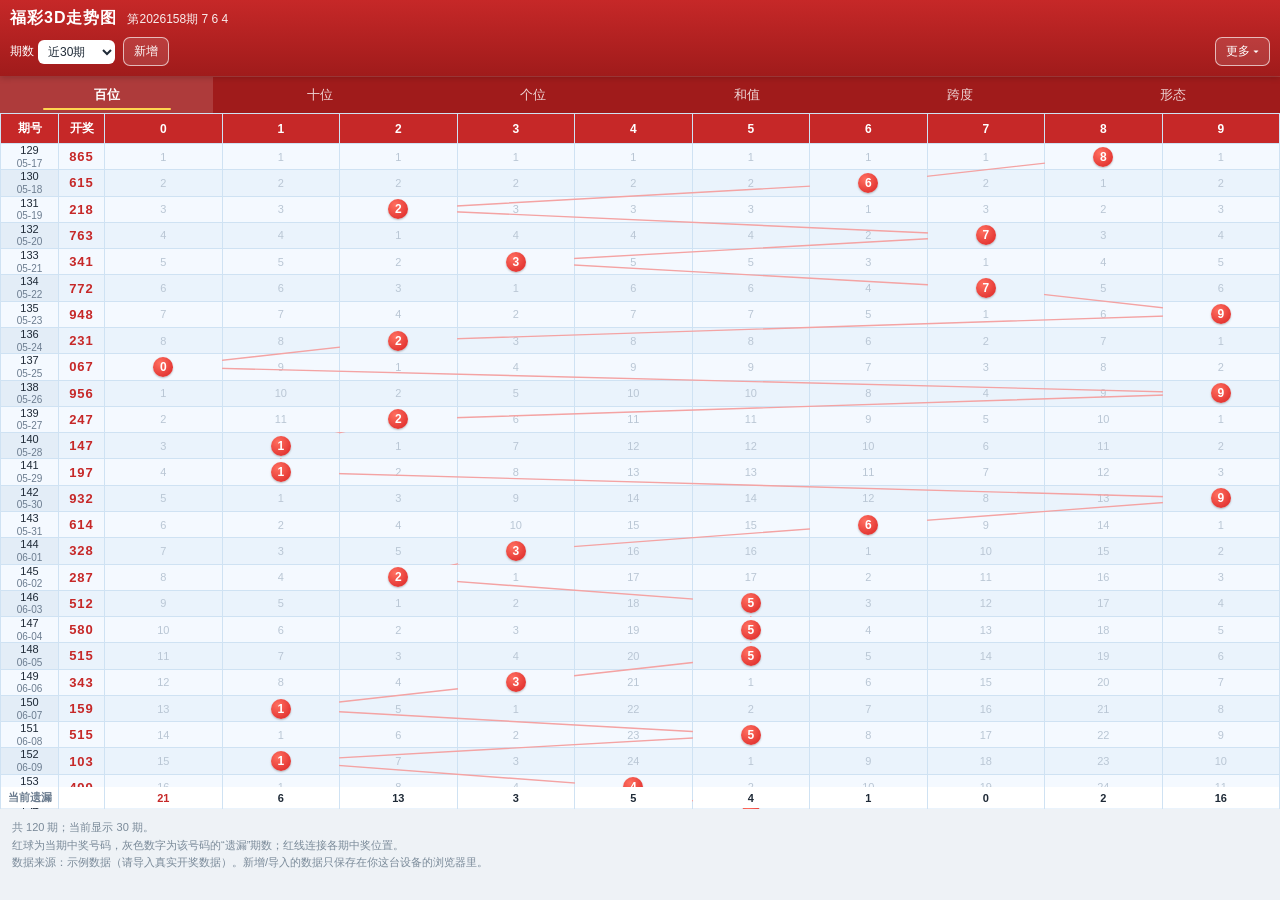
==== index.html @ e4e0636d "福彩3D走势图：纯静态站点，可部署到 GitHub Pages Co-Authored-By: Claude Opus 4.8 <noreply@anthropic.com>" ====
<!DOCTYPE html>
<html lang="zh-CN">
<head>
  <meta charset="UTF-8" />
  <meta name="viewport" content="width=device-width, initial-scale=1.0, maximum-scale=1.0, user-scalable=no" />
  <meta name="theme-color" content="#c62828" />
  <title>福彩3D走势图</title>
  <link rel="stylesheet" href="styles.css" />
</head>
<body>
  <header class="topbar">
    <div class="title-row">
      <h1>福彩3D走势图</h1>
      <span class="latest" id="latest">--</span>
    </div>
    <div class="ctrl-row">
      <label class="sel">
        期数
        <select id="periodSelect">
          <option value="30">近30期</option>
          <option value="50">近50期</option>
          <option value="100">近100期</option>
          <option value="0">全部</option>
        </select>
      </label>
      <button class="btn" id="btnAdd">新增</button>
      <button class="btn" id="btnMore">更多 ▾</button>
    </div>
    <div class="more-menu" id="moreMenu" hidden>
      <button class="menu-item" data-act="import">导入 CSV</button>
      <button class="menu-item" data-act="export">导出 CSV</button>
      <button class="menu-item" data-act="online">尝试在线更新</button>
      <button class="menu-item" data-act="status">数据状态</button>
      <button class="menu-item danger" data-act="reset">清除我新增的数据</button>
    </div>
  </header>

  <nav class="tabbar" id="tabbar">
    <button class="tab active" data-view="bai">百位</button>
    <button class="tab" data-view="shi">十位</button>
    <button class="tab" data-view="ge">个位</button>
    <button class="tab" data-view="sum">和值</button>
    <button class="tab" data-view="span">跨度</button>
    <button class="tab" data-view="shape">形态</button>
  </nav>

  <main class="board">
    <div class="table-scroll" id="tableScroll">
      <table class="trend" id="trendTable"></table>
    </div>
  </main>

  <p class="hint" id="hint"></p>

  <!-- 新增开奖弹窗 -->
  <div class="modal" id="addModal" hidden>
    <div class="modal-card">
      <h2>新增一期开奖</h2>
      <label>期号 <input id="inIssue" inputmode="numeric" placeholder="如 2026159" /></label>
      <label>日期 <input id="inDate" type="date" /></label>
      <label>开奖号 (3位)
        <input id="inNum" inputmode="numeric" maxlength="3" placeholder="如 487" />
      </label>
      <div class="modal-actions">
        <button class="btn ghost" id="addCancel">取消</button>
        <button class="btn primary" id="addSave">保存</button>
      </div>
    </div>
  </div>

  <input type="file" id="fileInput" accept=".csv,text/csv" hidden />

  <script src="app.js"></script>
</body>
</html>
---- styles.css ----
:root {
  --red: #c62828;
  --red-dark: #a01b1b;
  --grid: #cfe2f3;
  --grid-strong: #a9cce8;
  --cell-bg: #f4f9ff;
  --cell-alt: #eaf3fc;
  --ink: #1f2a37;
  --muted: #9fb3c8;
  --omit: #b9c6d4;
  --ball: #e53935;
  --ball-text: #fff;
  --head-bg: #c62828;
  --head-ink: #fff;
}

* { box-sizing: border-box; -webkit-tap-highlight-color: transparent; }
[hidden] { display: none !important; }

html, body {
  margin: 0;
  padding: 0;
  background: #eef2f6;
  color: var(--ink);
  font-family: -apple-system, BlinkMacSystemFont, "PingFang SC", "Hiragino Sans GB",
    "Microsoft YaHei", "Helvetica Neue", Arial, sans-serif;
  font-size: 13px;
}
html, body { height: 100%; }
body {
  display: flex;
  flex-direction: column;
  height: 100vh;
  height: 100dvh;
  overflow: hidden;
}

/* ---------- Top bar ---------- */
.topbar {
  position: relative;
  z-index: 20;
  flex: none;
  background: linear-gradient(180deg, var(--red), var(--red-dark));
  color: #fff;
  padding: 8px 10px 10px;
  box-shadow: 0 2px 6px rgba(0, 0, 0, .18);
}
.title-row {
  display: flex;
  align-items: baseline;
  gap: 10px;
}
.title-row h1 {
  font-size: 16px;
  margin: 0;
  font-weight: 700;
  letter-spacing: 1px;
}
.latest {
  font-size: 12px;
  opacity: .92;
  font-variant-numeric: tabular-nums;
}
.ctrl-row {
  display: flex;
  align-items: center;
  gap: 8px;
  margin-top: 8px;
}
.sel {
  display: inline-flex;
  align-items: center;
  gap: 4px;
  font-size: 12px;
  color: #fff;
}
.sel select {
  border: none;
  border-radius: 6px;
  padding: 4px 6px;
  font-size: 12px;
  background: #fff;
  color: var(--ink);
}
.btn {
  border: 1px solid rgba(255, 255, 255, .65);
  background: rgba(255, 255, 255, .12);
  color: #fff;
  border-radius: 7px;
  padding: 5px 10px;
  font-size: 12px;
  cursor: pointer;
}
.btn:active { transform: scale(.97); }
.ctrl-row .btn:last-child { margin-left: auto; }

.more-menu {
  position: absolute;
  right: 10px;
  top: 100%;
  margin-top: 4px;
  background: #fff;
  color: var(--ink);
  border-radius: 10px;
  box-shadow: 0 8px 24px rgba(0, 0, 0, .22);
  overflow: hidden;
  min-width: 160px;
  z-index: 30;
}
.menu-item {
  display: block;
  width: 100%;
  text-align: left;
  border: none;
  background: #fff;
  padding: 11px 14px;
  font-size: 13px;
  cursor: pointer;
  border-bottom: 1px solid #f0f0f0;
}
.menu-item:active { background: #f5f5f5; }
.menu-item.danger { color: var(--red); }

/* ---------- Tab bar (view toggles) ---------- */
.tabbar {
  flex: none;
  z-index: 15;
  display: flex;
  background: var(--red-dark);
  border-top: 1px solid rgba(255, 255, 255, .15);
}
.tab {
  flex: 1;
  border: none;
  background: transparent;
  color: rgba(255, 255, 255, .82);
  padding: 9px 0;
  font-size: 13px;
  cursor: pointer;
  position: relative;
}
.tab.active {
  color: #fff;
  font-weight: 700;
  background: rgba(255, 255, 255, .14);
}
.tab.active::after {
  content: "";
  position: absolute;
  left: 20%;
  right: 20%;
  bottom: 3px;
  height: 2px;
  background: #ffd54f;
  border-radius: 2px;
}

/* ---------- Board ---------- */
.board {
  flex: 1;
  min-height: 0;
  display: flex;
  flex-direction: column;
}
.table-scroll {
  flex: 1;
  overflow: auto;
  -webkit-overflow-scrolling: touch;
  background: #fff;
}
.scroll-inner {
  position: relative;
  width: max-content;
  min-width: 100%;
}
table.trend {
  border-collapse: collapse;
  width: max-content;
  min-width: 100%;
  font-variant-numeric: tabular-nums;
}
table.trend th,
table.trend td {
  border: 1px solid var(--grid);
  text-align: center;
  padding: 0;
  white-space: nowrap;
}

/* header */
table.trend thead th {
  position: sticky;
  top: 0;
  z-index: 6;
  background: var(--head-bg);
  color: var(--head-ink);
  font-weight: 600;
  height: 30px;
  font-size: 12px;
}
.col-issue, td.issue-cell {
  width: 58px; min-width: 58px; max-width: 58px;
  padding: 0 3px !important;
}
.col-num, td.num-cell {
  width: 46px; min-width: 46px; max-width: 46px;
}

/* sticky first columns */
.sticky-l0 {
  position: sticky;
  left: 0;
  z-index: 5;
  background: var(--cell-alt);
}
thead .sticky-l0 { z-index: 8; background: var(--head-bg); }
.sticky-l1 { background: #fff7f7; }
thead .sticky-l1 { background: var(--head-bg); }

/* body cells */
table.trend tbody td {
  height: 26px;
  min-width: 22px;
  background: var(--cell-bg);
  color: var(--omit);
  font-size: 11px;
  position: relative;
}
table.trend tbody tr:nth-child(even) td { background: var(--cell-alt); }
table.trend tbody tr:nth-child(even) .sticky-l0 { background: #e3edf7; }

table.trend tbody td.issue-cell { font-size: 11px; color: var(--ink); padding: 0 3px; line-height: 1.15; }
.date-cell { font-size: 10px; color: #6b7c8f; }

table.trend tbody td.num-cell {
  color: var(--red);
  font-weight: 700;
  font-size: 13px;
  letter-spacing: 1px;
}

/* red ball on hit */
.ball {
  background: transparent;
  color: var(--omit);
}
.ball.hit {
  color: var(--ball-text);
  font-weight: 700;
  z-index: 5;
}
.ball.hit .dot {
  display: inline-flex;
  align-items: center;
  justify-content: center;
  width: 20px;
  height: 20px;
  border-radius: 50%;
  background: radial-gradient(circle at 35% 30%, #ff6f60, var(--ball) 70%);
  box-shadow: 0 1px 2px rgba(0, 0, 0, .25);
  font-size: 12px;
}

/* connecting line layer */
.line-svg {
  position: absolute;
  inset: 0;
  pointer-events: none;
  z-index: 4;
  overflow: visible;
}
.line-svg polyline {
  fill: none;
  stroke: #f4a3a3;
  stroke-width: 1.4;
}

/* footer stats */
table.trend tfoot td {
  position: sticky;
  bottom: 0;
  z-index: 6;
  background: #fff;
  color: var(--ink);
  font-size: 11px;
  height: 22px;
  font-weight: 600;
}
table.trend tfoot td.sticky-l0 { z-index: 7; }
table.trend tfoot tr td.lbl {
  color: #6b7c8f;
  font-weight: 600;
}
table.trend tfoot .hot { color: var(--red); }

/* shape table */
.shape-table td { color: var(--ink) !important; font-size: 12px; }
.shape-table .tag {
  display: inline-block;
  min-width: 20px;
  padding: 1px 5px;
  border-radius: 4px;
  font-size: 11px;
  color: #fff;
}
.tag.big   { background: #e57373; }
.tag.small { background: #64b5f6; }
.tag.odd   { background: #ba68c8; }
.tag.even  { background: #4db6ac; }
.tag.prime { background: #ffb74d; }
.tag.comp  { background: #90a4ae; }
.tag.r0 { background: #7986cb; }
.tag.r1 { background: #4dd0e1; }
.tag.r2 { background: #aed581; }
.tag.z3 { background: #ff8a65; }
.tag.z6 { background: #9ccc65; }
.tag.bao { background: #c62828; }

.hint {
  margin: 10px 12px 28px;
  color: #7a8a99;
  font-size: 11px;
  line-height: 1.6;
}

/* ---------- Modal ---------- */
.modal {
  position: fixed;
  inset: 0;
  background: rgba(0, 0, 0, .45);
  display: flex;
  align-items: center;
  justify-content: center;
  z-index: 50;
  padding: 20px;
}
.modal-card {
  background: #fff;
  border-radius: 14px;
  width: 100%;
  max-width: 320px;
  padding: 18px 18px 16px;
}
.modal-card h2 { margin: 0 0 12px; font-size: 16px; }
.modal-card label {
  display: block;
  font-size: 13px;
  color: #44525f;
  margin-bottom: 12px;
}
.modal-card input {
  display: block;
  width: 100%;
  margin-top: 5px;
  padding: 9px 10px;
  font-size: 15px;
  border: 1px solid #d6dee6;
  border-radius: 8px;
}
.modal-actions {
  display: flex;
  gap: 10px;
  margin-top: 4px;
}
.modal-actions .btn { flex: 1; padding: 10px; }
.btn.primary { background: var(--red); border-color: var(--red); }
.btn.ghost { background: #eef2f6; color: var(--ink); border-color: #d6dee6; }

/* toast */
.toast {
  position: fixed;
  left: 50%;
  bottom: 40px;
  transform: translateX(-50%);
  background: rgba(0, 0, 0, .82);
  color: #fff;
  padding: 9px 16px;
  border-radius: 20px;
  font-size: 13px;
  z-index: 60;
  opacity: 0;
  transition: opacity .2s;
  pointer-events: none;
  max-width: 80vw;
  text-align: center;
}
.toast.show { opacity: 1; }
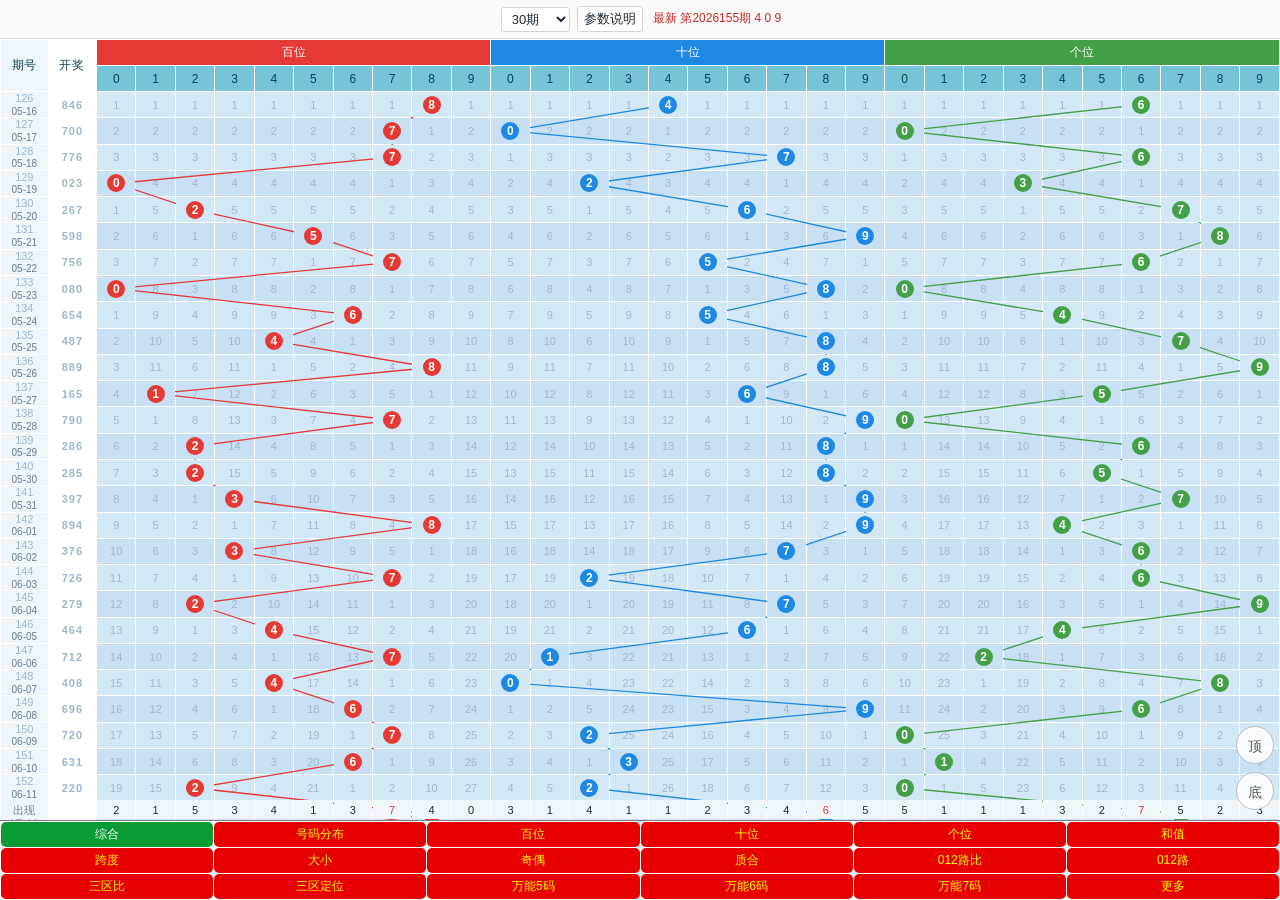
==== commit 2cd3ac02: "UI 重做：对齐 zjt-cp 移动走势图(青表头/红蓝绿连线/综合视图/底部红黄按钮/全指标) Co-Authored-By: Claude Opus 4.8 <noreply@anthropic." ====
--- a/index.html
+++ b/index.html
@@ -2,74 +2,53 @@
 <html lang="zh-CN">
 <head>
   <meta charset="UTF-8" />
-  <meta name="viewport" content="width=device-width, initial-scale=1.0, maximum-scale=1.0, user-scalable=no" />
-  <meta name="theme-color" content="#c62828" />
+  <meta name="viewport" content="width=device-width, initial-scale=1, maximum-scale=1, user-scalable=no" />
+  <meta name="theme-color" content="#78c4d7" />
   <title>福彩3D走势图</title>
   <link rel="stylesheet" href="styles.css" />
 </head>
 <body>
-  <header class="topbar">
-    <div class="title-row">
-      <h1>福彩3D走势图</h1>
-      <span class="latest" id="latest">--</span>
+  <div class="menubar">
+    <select id="qiShu">
+      <option value="30">30期</option>
+      <option value="50">50期</option>
+      <option value="60">60期</option>
+      <option value="90">90期</option>
+      <option value="100">100期</option>
+      <option value="120">120期</option>
+      <option value="150">150期</option>
+      <option value="200">200期</option>
+      <option value="300">300期</option>
+    </select>
+    <span class="pill" id="canShu">参数说明</span>
+    <span class="latest" id="latest">--</span>
+  </div>
+
+  <div class="trend-area" id="trendArea">
+    <div class="scroll-inner" id="scrollInner"></div>
+    <div class="scrollbtns">
+      <span id="toTop">顶</span>
+      <span id="toBottom">底</span>
     </div>
-    <div class="ctrl-row">
-      <label class="sel">
-        期数
-        <select id="periodSelect">
-          <option value="30">近30期</option>
-          <option value="50">近50期</option>
-          <option value="100">近100期</option>
-          <option value="0">全部</option>
-        </select>
-      </label>
-      <button class="btn" id="btnAdd">新增</button>
-      <button class="btn" id="btnMore">更多 ▾</button>
-    </div>
-    <div class="more-menu" id="moreMenu" hidden>
-      <button class="menu-item" data-act="import">导入 CSV</button>
-      <button class="menu-item" data-act="export">导出 CSV</button>
-      <button class="menu-item" data-act="online">尝试在线更新</button>
-      <button class="menu-item" data-act="status">数据状态</button>
-      <button class="menu-item danger" data-act="reset">清除我新增的数据</button>
-    </div>
-  </header>
+  </div>
 
-  <nav class="tabbar" id="tabbar">
-    <button class="tab active" data-view="bai">百位</button>
-    <button class="tab" data-view="shi">十位</button>
-    <button class="tab" data-view="ge">个位</button>
-    <button class="tab" data-view="sum">和值</button>
-    <button class="tab" data-view="span">跨度</button>
-    <button class="tab" data-view="shape">形态</button>
-  </nav>
+  <div class="indexs" id="indexs"></div>
 
-  <main class="board">
-    <div class="table-scroll" id="tableScroll">
-      <table class="trend" id="trendTable"></table>
-    </div>
-  </main>
-
-  <p class="hint" id="hint"></p>
-
-  <!-- 新增开奖弹窗 -->
+  <!-- 新增弹窗 -->
   <div class="modal" id="addModal" hidden>
     <div class="modal-card">
       <h2>新增一期开奖</h2>
       <label>期号 <input id="inIssue" inputmode="numeric" placeholder="如 2026159" /></label>
       <label>日期 <input id="inDate" type="date" /></label>
-      <label>开奖号 (3位)
-        <input id="inNum" inputmode="numeric" maxlength="3" placeholder="如 487" />
-      </label>
+      <label>开奖号 (3位) <input id="inNum" inputmode="numeric" maxlength="3" placeholder="如 487" /></label>
       <div class="modal-actions">
-        <button class="btn ghost" id="addCancel">取消</button>
-        <button class="btn primary" id="addSave">保存</button>
+        <button id="addCancel">取消</button>
+        <button class="primary" id="addSave">保存</button>
       </div>
     </div>
   </div>
 
   <input type="file" id="fileInput" accept=".csv,text/csv" hidden />
-
   <script src="app.js"></script>
 </body>
 </html>
--- a/styles.css
+++ b/styles.css
@@ -1,387 +1,190 @@
 :root {
-  --red: #c62828;
-  --red-dark: #a01b1b;
-  --grid: #cfe2f3;
-  --grid-strong: #a9cce8;
-  --cell-bg: #f4f9ff;
-  --cell-alt: #eaf3fc;
+  --head: #78c4d7;        /* 表头青色 */
+  --cell: #d3e8f7;        /* 格子浅蓝 */
+  --cell-alt: #c7e0f4;
+  --line-bai: #e53935;    /* 百位连线 红 */
+  --line-shi: #1e88e5;    /* 十位连线 蓝 */
+  --line-ge:  #43a047;    /* 个位连线 绿 */
+  --ball: #e53935;        /* 红球 */
+  --pink: #ffb6c1;        /* 和值/跨度 */
+  --salmon: #ffa07a;      /* 路数等 */
+  --btn: #e60000;         /* 底部按钮红 */
+  --btn-on: #0a9b34;      /* 选中绿 */
   --ink: #1f2a37;
-  --muted: #9fb3c8;
-  --omit: #b9c6d4;
-  --ball: #e53935;
-  --ball-text: #fff;
-  --head-bg: #c62828;
-  --head-ink: #fff;
 }
 
 * { box-sizing: border-box; -webkit-tap-highlight-color: transparent; }
 [hidden] { display: none !important; }
 
 html, body {
-  margin: 0;
-  padding: 0;
-  background: #eef2f6;
-  color: var(--ink);
-  font-family: -apple-system, BlinkMacSystemFont, "PingFang SC", "Hiragino Sans GB",
-    "Microsoft YaHei", "Helvetica Neue", Arial, sans-serif;
+  margin: 0; padding: 0; height: 100%;
+  background: #fff; color: var(--ink);
+  font-family: -apple-system, BlinkMacSystemFont, "PingFang SC", "Microsoft YaHei", Arial, sans-serif;
   font-size: 13px;
 }
-html, body { height: 100%; }
-body {
-  display: flex;
-  flex-direction: column;
-  height: 100vh;
-  height: 100dvh;
-  overflow: hidden;
+body { display: flex; flex-direction: column; height: 100vh; height: 100dvh; overflow: hidden; }
+
+/* ---------- 顶部 ---------- */
+.menubar {
+  flex: none;
+  text-align: center;
+  padding: 6px 5px;
+  border-bottom: 1px solid #ddd;
+  background: #fafafa;
 }
-
-/* ---------- Top bar ---------- */
-.topbar {
-  position: relative;
-  z-index: 20;
-  flex: none;
-  background: linear-gradient(180deg, var(--red), var(--red-dark));
-  color: #fff;
-  padding: 8px 10px 10px;
-  box-shadow: 0 2px 6px rgba(0, 0, 0, .18);
-}
-.title-row {
-  display: flex;
-  align-items: baseline;
-  gap: 10px;
-}
-.title-row h1 {
-  font-size: 16px;
-  margin: 0;
-  font-weight: 700;
-  letter-spacing: 1px;
-}
-.latest {
-  font-size: 12px;
-  opacity: .92;
-  font-variant-numeric: tabular-nums;
-}
-.ctrl-row {
-  display: flex;
-  align-items: center;
-  gap: 8px;
-  margin-top: 8px;
-}
-.sel {
-  display: inline-flex;
-  align-items: center;
-  gap: 4px;
-  font-size: 12px;
-  color: #fff;
-}
-.sel select {
-  border: none;
-  border-radius: 6px;
-  padding: 4px 6px;
-  font-size: 12px;
+.menubar select, .menubar .pill {
+  border: 1px solid lightgray;
+  padding: 3px 6px;
+  font-size: 13px;
+  border-radius: 3px;
   background: #fff;
   color: var(--ink);
+  margin: 0 2px;
+  vertical-align: middle;
 }
-.btn {
-  border: 1px solid rgba(255, 255, 255, .65);
-  background: rgba(255, 255, 255, .12);
-  color: #fff;
-  border-radius: 7px;
-  padding: 5px 10px;
-  font-size: 12px;
-  cursor: pointer;
-}
-.btn:active { transform: scale(.97); }
-.ctrl-row .btn:last-child { margin-left: auto; }
+.menubar .pill { cursor: pointer; display: inline-block; }
+.menubar .latest { font-size: 12px; color: #c62828; margin-left: 4px; }
 
-.more-menu {
-  position: absolute;
-  right: 10px;
-  top: 100%;
-  margin-top: 4px;
-  background: #fff;
-  color: var(--ink);
-  border-radius: 10px;
-  box-shadow: 0 8px 24px rgba(0, 0, 0, .22);
-  overflow: hidden;
-  min-width: 160px;
-  z-index: 30;
-}
-.menu-item {
-  display: block;
-  width: 100%;
-  text-align: left;
-  border: none;
-  background: #fff;
-  padding: 11px 14px;
-  font-size: 13px;
-  cursor: pointer;
-  border-bottom: 1px solid #f0f0f0;
-}
-.menu-item:active { background: #f5f5f5; }
-.menu-item.danger { color: var(--red); }
-
-/* ---------- Tab bar (view toggles) ---------- */
-.tabbar {
-  flex: none;
-  z-index: 15;
-  display: flex;
-  background: var(--red-dark);
-  border-top: 1px solid rgba(255, 255, 255, .15);
-}
-.tab {
-  flex: 1;
-  border: none;
-  background: transparent;
-  color: rgba(255, 255, 255, .82);
-  padding: 9px 0;
-  font-size: 13px;
-  cursor: pointer;
-  position: relative;
-}
-.tab.active {
-  color: #fff;
-  font-weight: 700;
-  background: rgba(255, 255, 255, .14);
-}
-.tab.active::after {
-  content: "";
-  position: absolute;
-  left: 20%;
-  right: 20%;
-  bottom: 3px;
-  height: 2px;
-  background: #ffd54f;
-  border-radius: 2px;
-}
-
-/* ---------- Board ---------- */
-.board {
-  flex: 1;
-  min-height: 0;
-  display: flex;
-  flex-direction: column;
-}
-.table-scroll {
+/* ---------- 走势区 ---------- */
+.trend-area {
   flex: 1;
   overflow: auto;
   -webkit-overflow-scrolling: touch;
   background: #fff;
 }
-.scroll-inner {
-  position: relative;
-  width: max-content;
-  min-width: 100%;
-}
-table.trend {
-  border-collapse: collapse;
-  width: max-content;
-  min-width: 100%;
-  font-variant-numeric: tabular-nums;
-}
-table.trend th,
-table.trend td {
-  border: 1px solid var(--grid);
+.scroll-inner { position: relative; width: max-content; min-width: 100%; }
+
+table.trend { border-collapse: collapse; width: max-content; min-width: 100%; }
+table.trend th, table.trend td {
+  border: 1px solid #fff;
   text-align: center;
   padding: 0;
   white-space: nowrap;
+  font-variant-numeric: tabular-nums;
 }
+table.trend thead th {
+  position: sticky; top: 0; z-index: 6;
+  background: var(--head);
+  color: #06414f;
+  font-size: 12px; font-weight: normal;
+  height: 26px; min-width: 22px;
+}
+table.trend thead th.grp { color: #fff; font-weight: 500; }
 
-/* header */
-table.trend thead th {
-  position: sticky;
-  top: 0;
-  z-index: 6;
-  background: var(--head-bg);
-  color: var(--head-ink);
-  font-weight: 600;
-  height: 30px;
-  font-size: 12px;
-}
-.col-issue, td.issue-cell {
-  width: 58px; min-width: 58px; max-width: 58px;
-  padding: 0 3px !important;
-}
-.col-num, td.num-cell {
-  width: 46px; min-width: 46px; max-width: 46px;
-}
-
-/* sticky first columns */
-.sticky-l0 {
-  position: sticky;
-  left: 0;
-  z-index: 5;
-  background: var(--cell-alt);
-}
-thead .sticky-l0 { z-index: 8; background: var(--head-bg); }
-.sticky-l1 { background: #fff7f7; }
-thead .sticky-l1 { background: var(--head-bg); }
-
-/* body cells */
 table.trend tbody td {
-  height: 26px;
-  min-width: 22px;
-  background: var(--cell-bg);
-  color: var(--omit);
+  background: var(--cell);
+  color: #9fb6cc;
   font-size: 11px;
+  height: 24px; min-width: 22px;
   position: relative;
 }
 table.trend tbody tr:nth-child(even) td { background: var(--cell-alt); }
-table.trend tbody tr:nth-child(even) .sticky-l0 { background: #e3edf7; }
 
-table.trend tbody td.issue-cell { font-size: 11px; color: var(--ink); padding: 0 3px; line-height: 1.15; }
-.date-cell { font-size: 10px; color: #6b7c8f; }
-
-table.trend tbody td.num-cell {
-  color: var(--red);
-  font-weight: 700;
-  font-size: 13px;
-  letter-spacing: 1px;
+.issue-cell { color: var(--ink); font-size: 11px; padding: 0 4px; line-height: 1.15; background: #eef5fb !important; }
+.date-cell { color: #6b7c8f; font-size: 10px; }
+.num-cell {
+  background: #fff !important;
+  color: var(--ball); font-weight: 700; font-size: 13px; letter-spacing: 1px;
+  padding: 0 4px;
 }
 
-/* red ball on hit */
-.ball {
-  background: transparent;
-  color: var(--omit);
+/* 红球 */
+.ball.hit { color: #fff; font-weight: 700; z-index: 5; }
+.ball.hit .b {
+  display: inline-flex; align-items: center; justify-content: center;
+  width: 18px; height: 18px; border-radius: 50%;
+  background: var(--ball); color: #fff; font-size: 12px;
 }
-.ball.hit {
-  color: var(--ball-text);
-  font-weight: 700;
-  z-index: 5;
+.ball.hit.b-shi .b { background: var(--line-shi); }
+.ball.hit.b-ge  .b { background: var(--line-ge); }
+
+/* 区块底色 */
+.tint-pink td.v { background: var(--pink); }
+.tint-salmon td.v { background: var(--salmon); }
+
+/* 连线层 */
+.line-svg { position: absolute; inset: 0; pointer-events: none; z-index: 4; overflow: visible; }
+.line-svg polyline { fill: none; stroke-width: 1.3; }
+
+/* 统计页脚 */
+table.trend tfoot td {
+  position: sticky; bottom: 0; z-index: 6;
+  background: #eef5fb; color: var(--ink);
+  font-size: 11px; height: 20px; font-weight: 500;
 }
-.ball.hit .dot {
-  display: inline-flex;
-  align-items: center;
-  justify-content: center;
-  width: 20px;
-  height: 20px;
-  border-radius: 50%;
-  background: radial-gradient(circle at 35% 30%, #ff6f60, var(--ball) 70%);
-  box-shadow: 0 1px 2px rgba(0, 0, 0, .25);
-  font-size: 12px;
+table.trend tfoot td.lbl { color: #6b7c8f; }
+table.trend tfoot td.hot { color: var(--ball); }
+
+/* 形态/其它 标签 */
+.tag { display: inline-block; min-width: 18px; padding: 1px 5px; border-radius: 4px; font-size: 11px; color: #fff; }
+.tag.big{background:#e57373}.tag.small{background:#64b5f6}
+.tag.odd{background:#ba68c8}.tag.even{background:#4db6ac}
+.tag.prime{background:#ffb74d}.tag.comp{background:#90a4ae}
+.tag.r0{background:#7986cb}.tag.r1{background:#4dd0e1}.tag.r2{background:#aed581}
+.tag.z1{background:#7986cb}.tag.z2{background:#4dd0e1}.tag.z3{background:#aed581}
+.tag.z3x{background:#ff8a65}.tag.z6{background:#9ccc65}.tag.bao{background:#c62828}
+
+/* 推荐码 */
+.reco { padding: 10px; }
+.reco h3 { margin: 0 0 8px; font-size: 14px; }
+.reco .balls { display: flex; gap: 6px; flex-wrap: wrap; margin-bottom: 10px; }
+.reco .rb { width: 30px; height: 30px; border-radius: 50%; background: var(--ball); color: #fff;
+  display: flex; align-items: center; justify-content: center; font-size: 15px; font-weight: 700; }
+.reco .muted { color: #6b7c8f; font-size: 12px; line-height: 1.7; }
+
+/* 其它面板 */
+.other { padding: 12px; font-size: 13px; line-height: 1.9; }
+.other .row { display: flex; gap: 8px; flex-wrap: wrap; margin: 8px 0; }
+.other button {
+  border: 1px solid #cfd8e0; background: #f4f8fb; color: var(--ink);
+  border-radius: 6px; padding: 7px 12px; font-size: 13px; cursor: pointer;
+}
+.other button.primary { background: var(--btn); color: #fff; border-color: var(--btn); }
+.other .kv { color: #6b7c8f; }
+.other .kv b { color: var(--ink); font-weight: 600; }
+
+/* ---------- 底部功能区 ---------- */
+.indexs {
+  flex: none;
+  border-top: 1px solid gray;
+  background: #fff;
+  padding: 1px;
+}
+.indexs .grid { display: grid; grid-template-columns: repeat(6, 1fr); gap: 1px; }
+.indexs .ix {
+  background: var(--btn); color: #ff0;
+  text-align: center; padding: 4px 0; font-size: 12px;
+  border-radius: 5px; cursor: pointer; user-select: none;
+}
+.indexs .ix.on { background: var(--btn-on); color: #fff; }
+
+/* 悬浮 顶/底 */
+.scrollbtns { position: absolute; right: 6px; bottom: 90px; z-index: 50; display: flex; flex-direction: column; gap: 8px; }
+.scrollbtns span {
+  width: 38px; height: 38px; line-height: 38px; text-align: center;
+  border-radius: 50%; border: 1px solid #bbb; background: rgba(255,255,255,.85);
+  font-size: 14px; color: #555; cursor: pointer;
 }
 
-/* connecting line layer */
-.line-svg {
-  position: absolute;
-  inset: 0;
-  pointer-events: none;
-  z-index: 4;
-  overflow: visible;
+/* 更多弹层 */
+.more-pop {
+  position: absolute; right: 2px; z-index: 200;
+  background: #efefef; border: 1px solid #ccc; border-radius: 6px;
+  width: 70px; text-align: center; overflow: hidden;
 }
-.line-svg polyline {
-  fill: none;
-  stroke: #f4a3a3;
-  stroke-width: 1.4;
-}
+.more-pop span { display: block; padding: 7px 4px; font-size: 12px; border-bottom: 1px solid #fff; cursor: pointer; color: var(--ink); }
+.more-pop span:last-child { border-bottom: none; }
+.more-pop span.on { color: var(--btn); font-weight: 600; }
 
-/* footer stats */
-table.trend tfoot td {
-  position: sticky;
-  bottom: 0;
-  z-index: 6;
-  background: #fff;
-  color: var(--ink);
-  font-size: 11px;
-  height: 22px;
-  font-weight: 600;
-}
-table.trend tfoot td.sticky-l0 { z-index: 7; }
-table.trend tfoot tr td.lbl {
-  color: #6b7c8f;
-  font-weight: 600;
-}
-table.trend tfoot .hot { color: var(--red); }
+/* 弹窗 */
+.modal { position: fixed; inset: 0; background: rgba(0,0,0,.45); display: flex; align-items: center; justify-content: center; z-index: 300; padding: 20px; }
+.modal-card { background: #fff; border-radius: 12px; width: 100%; max-width: 320px; padding: 16px; }
+.modal-card h2 { margin: 0 0 12px; font-size: 16px; }
+.modal-card label { display: block; font-size: 13px; color: #44525f; margin-bottom: 12px; }
+.modal-card input { display: block; width: 100%; margin-top: 5px; padding: 9px 10px; font-size: 15px; border: 1px solid #d6dee6; border-radius: 8px; }
+.modal-actions { display: flex; gap: 10px; }
+.modal-actions button { flex: 1; padding: 10px; border-radius: 8px; border: 1px solid #d6dee6; background: #eef2f6; font-size: 14px; cursor: pointer; }
+.modal-actions button.primary { background: var(--btn); color: #fff; border-color: var(--btn); }
 
-/* shape table */
-.shape-table td { color: var(--ink) !important; font-size: 12px; }
-.shape-table .tag {
-  display: inline-block;
-  min-width: 20px;
-  padding: 1px 5px;
-  border-radius: 4px;
-  font-size: 11px;
-  color: #fff;
-}
-.tag.big   { background: #e57373; }
-.tag.small { background: #64b5f6; }
-.tag.odd   { background: #ba68c8; }
-.tag.even  { background: #4db6ac; }
-.tag.prime { background: #ffb74d; }
-.tag.comp  { background: #90a4ae; }
-.tag.r0 { background: #7986cb; }
-.tag.r1 { background: #4dd0e1; }
-.tag.r2 { background: #aed581; }
-.tag.z3 { background: #ff8a65; }
-.tag.z6 { background: #9ccc65; }
-.tag.bao { background: #c62828; }
-
-.hint {
-  margin: 10px 12px 28px;
-  color: #7a8a99;
-  font-size: 11px;
-  line-height: 1.6;
-}
-
-/* ---------- Modal ---------- */
-.modal {
-  position: fixed;
-  inset: 0;
-  background: rgba(0, 0, 0, .45);
-  display: flex;
-  align-items: center;
-  justify-content: center;
-  z-index: 50;
-  padding: 20px;
-}
-.modal-card {
-  background: #fff;
-  border-radius: 14px;
-  width: 100%;
-  max-width: 320px;
-  padding: 18px 18px 16px;
-}
-.modal-card h2 { margin: 0 0 12px; font-size: 16px; }
-.modal-card label {
-  display: block;
-  font-size: 13px;
-  color: #44525f;
-  margin-bottom: 12px;
-}
-.modal-card input {
-  display: block;
-  width: 100%;
-  margin-top: 5px;
-  padding: 9px 10px;
-  font-size: 15px;
-  border: 1px solid #d6dee6;
-  border-radius: 8px;
-}
-.modal-actions {
-  display: flex;
-  gap: 10px;
-  margin-top: 4px;
-}
-.modal-actions .btn { flex: 1; padding: 10px; }
-.btn.primary { background: var(--red); border-color: var(--red); }
-.btn.ghost { background: #eef2f6; color: var(--ink); border-color: #d6dee6; }
-
-/* toast */
-.toast {
-  position: fixed;
-  left: 50%;
-  bottom: 40px;
-  transform: translateX(-50%);
-  background: rgba(0, 0, 0, .82);
-  color: #fff;
-  padding: 9px 16px;
-  border-radius: 20px;
-  font-size: 13px;
-  z-index: 60;
-  opacity: 0;
-  transition: opacity .2s;
-  pointer-events: none;
-  max-width: 80vw;
-  text-align: center;
-}
+.toast { position: fixed; left: 50%; bottom: 100px; transform: translateX(-50%); background: rgba(0,0,0,.82); color: #fff; padding: 9px 16px; border-radius: 20px; font-size: 13px; z-index: 400; opacity: 0; transition: opacity .2s; pointer-events: none; max-width: 80vw; text-align: center; }
 .toast.show { opacity: 1; }
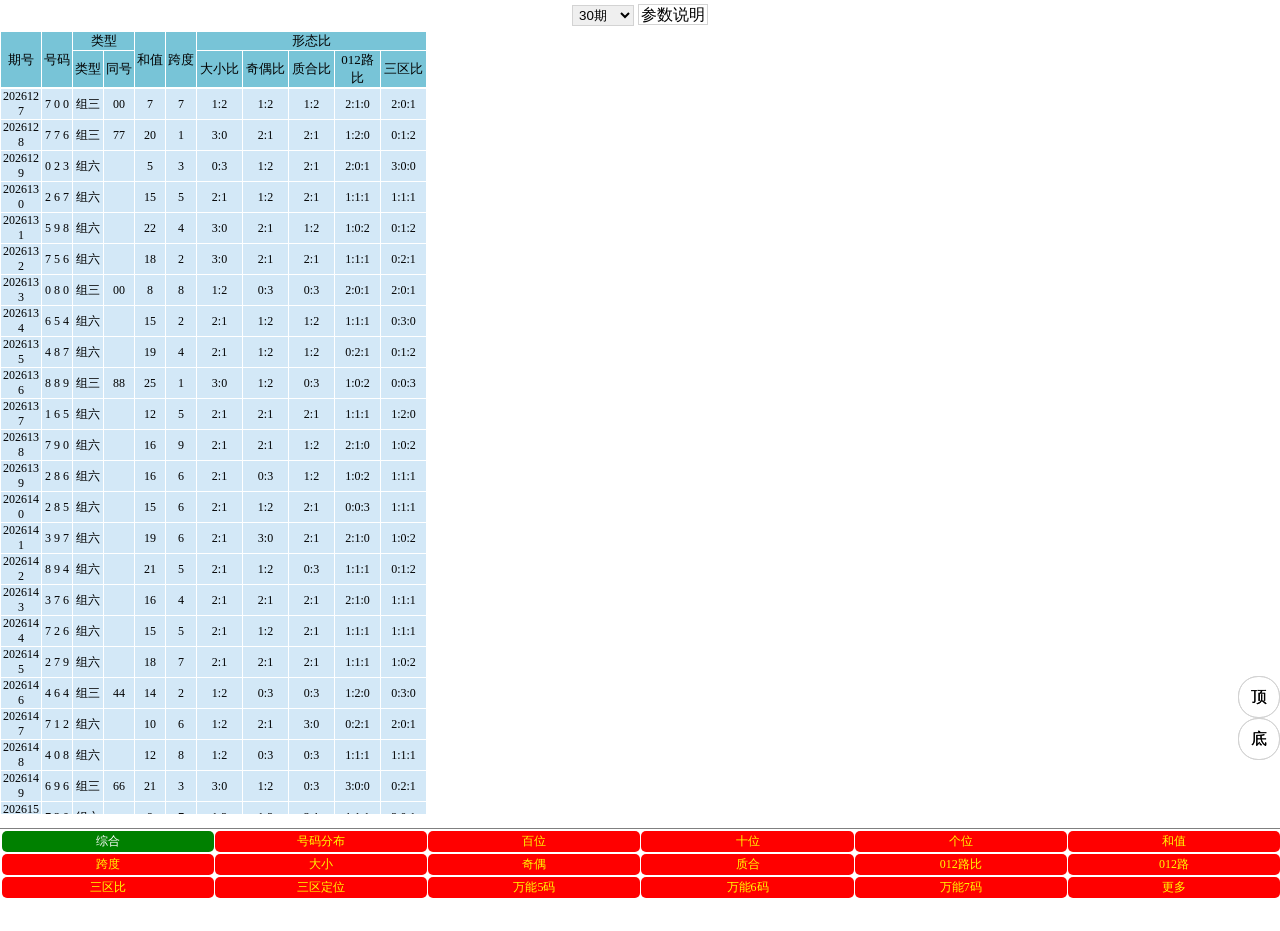
==== commit 40b3a74a: "1:1 克隆 zjt 走势图：搬入原版渲染引擎(JS/CSS)+本地数据适配器(18个指标全覆盖) - 原站 getTrend 接口已失效，改用本地 draws.json 驱动其原版引擎 - 综合/号" ====
--- a/index.html
+++ b/index.html
@@ -1,54 +1,12 @@
 <!DOCTYPE html>
 <html lang="zh-CN">
 <head>
-  <meta charset="UTF-8" />
-  <meta name="viewport" content="width=device-width, initial-scale=1, maximum-scale=1, user-scalable=no" />
-  <meta name="theme-color" content="#78c4d7" />
-  <title>福彩3D走势图</title>
-  <link rel="stylesheet" href="styles.css" />
+<meta charset="UTF-8" />
+<meta name="viewport" content="width=device-width, initial-scale=1, maximum-scale=1" />
+<title>福彩3D走势图</title>
+<script>
+  location.replace('html/m_trend.html?lotteryCategory=Magic3_Fc3D&qiShu=30&notShowMenu=1&title=' + encodeURIComponent('福彩3D走势图'));
+</script>
 </head>
-<body>
-  <div class="menubar">
-    <select id="qiShu">
-      <option value="30">30期</option>
-      <option value="50">50期</option>
-      <option value="60">60期</option>
-      <option value="90">90期</option>
-      <option value="100">100期</option>
-      <option value="120">120期</option>
-      <option value="150">150期</option>
-      <option value="200">200期</option>
-      <option value="300">300期</option>
-    </select>
-    <span class="pill" id="canShu">参数说明</span>
-    <span class="latest" id="latest">--</span>
-  </div>
-
-  <div class="trend-area" id="trendArea">
-    <div class="scroll-inner" id="scrollInner"></div>
-    <div class="scrollbtns">
-      <span id="toTop">顶</span>
-      <span id="toBottom">底</span>
-    </div>
-  </div>
-
-  <div class="indexs" id="indexs"></div>
-
-  <!-- 新增弹窗 -->
-  <div class="modal" id="addModal" hidden>
-    <div class="modal-card">
-      <h2>新增一期开奖</h2>
-      <label>期号 <input id="inIssue" inputmode="numeric" placeholder="如 2026159" /></label>
-      <label>日期 <input id="inDate" type="date" /></label>
-      <label>开奖号 (3位) <input id="inNum" inputmode="numeric" maxlength="3" placeholder="如 487" /></label>
-      <div class="modal-actions">
-        <button id="addCancel">取消</button>
-        <button class="primary" id="addSave">保存</button>
-      </div>
-    </div>
-  </div>
-
-  <input type="file" id="fileInput" accept=".csv,text/csv" hidden />
-  <script src="app.js"></script>
-</body>
+<body></body>
 </html>
